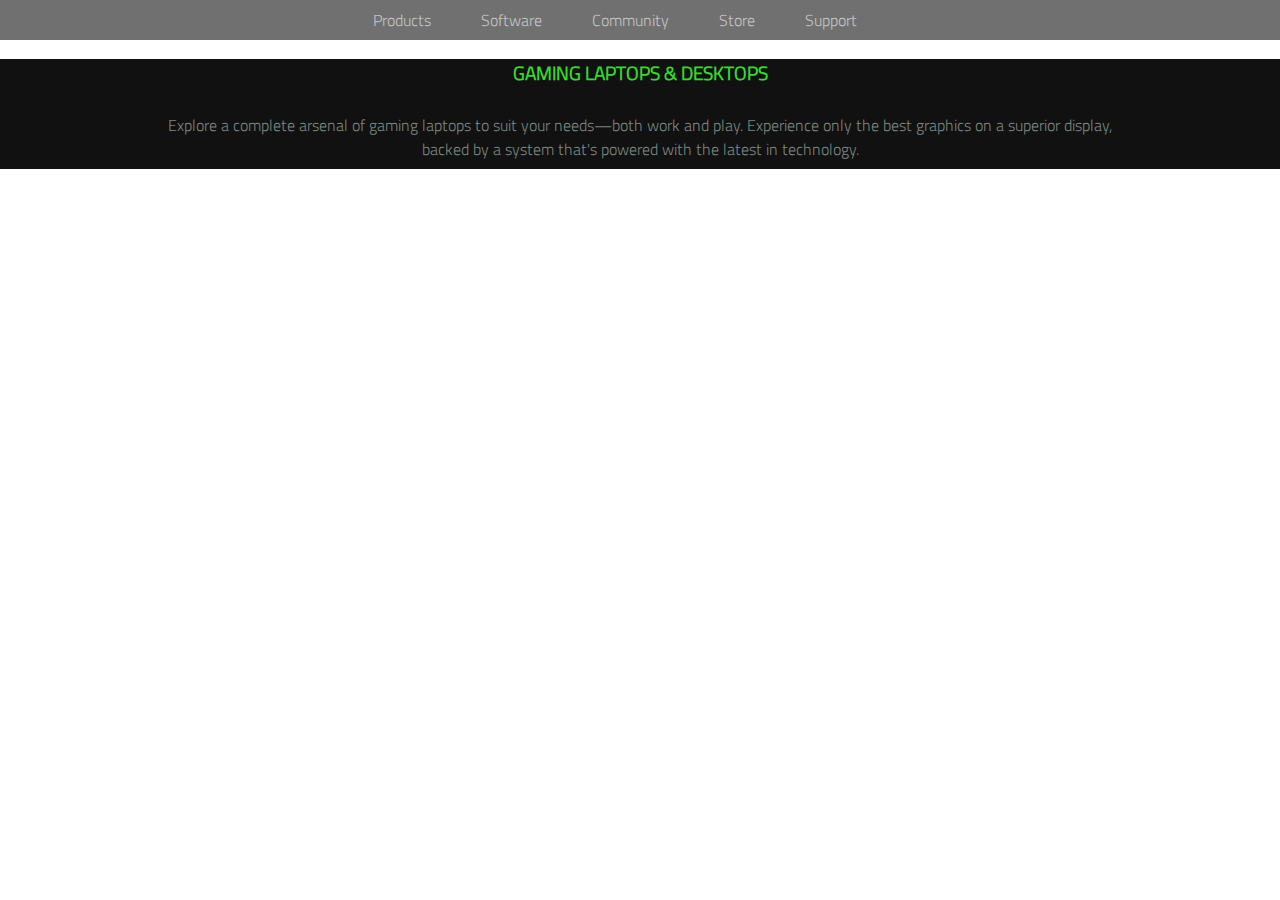
==== index.html @ 6278bfaf "Add files via upload" ====
<!doctype html>
<html>
	<head>
		<title>Game Store</title>
		<link rel="stylesheet" href="style.css">
	</head>

	<body>
		<div class="navbar">
			<a href="#">Products</a>
			<a href="#">Software</a>
			<a href="#">Community</a>
			<a href="#">Store</a>
			<a href="#">Support</a>
		</div>
		
		<div class="description">
			<h3 align="center">GAMING LAPTOPS & DESKTOPS</h3>
			<p align="center">Explore a complete arsenal of gaming laptops to suit your needs—both work and play. Experience only the best graphics on a superior display, backed by a system that's powered with the latest in technology.</p>
		</div>
		
	</body>
</html>
---- style.css ----
@font-face{
	font-family: Titilium;
	src: url(Assets/Font/TitilliumWeb-Light.ttf);
}

body{
	padding: 0;
	margin: 0;
	font-family: Titilium;
}

.navbar{
	background-color: #707070;
	display: flex;
	justify-content: center;
	padding: 8px 8px 8px 8px;
	
}

.navbar a{
	color: #C4C4C4;
	text-decoration: none;
	padding-right: 50px;
}

.description{
	font-family: Titilium;
	background-color: #111111;
}

.description h3{
	color: #39d62c;
}

.description p{
	padding: 8px 150px 8px 150px;
	color: #798881;
}
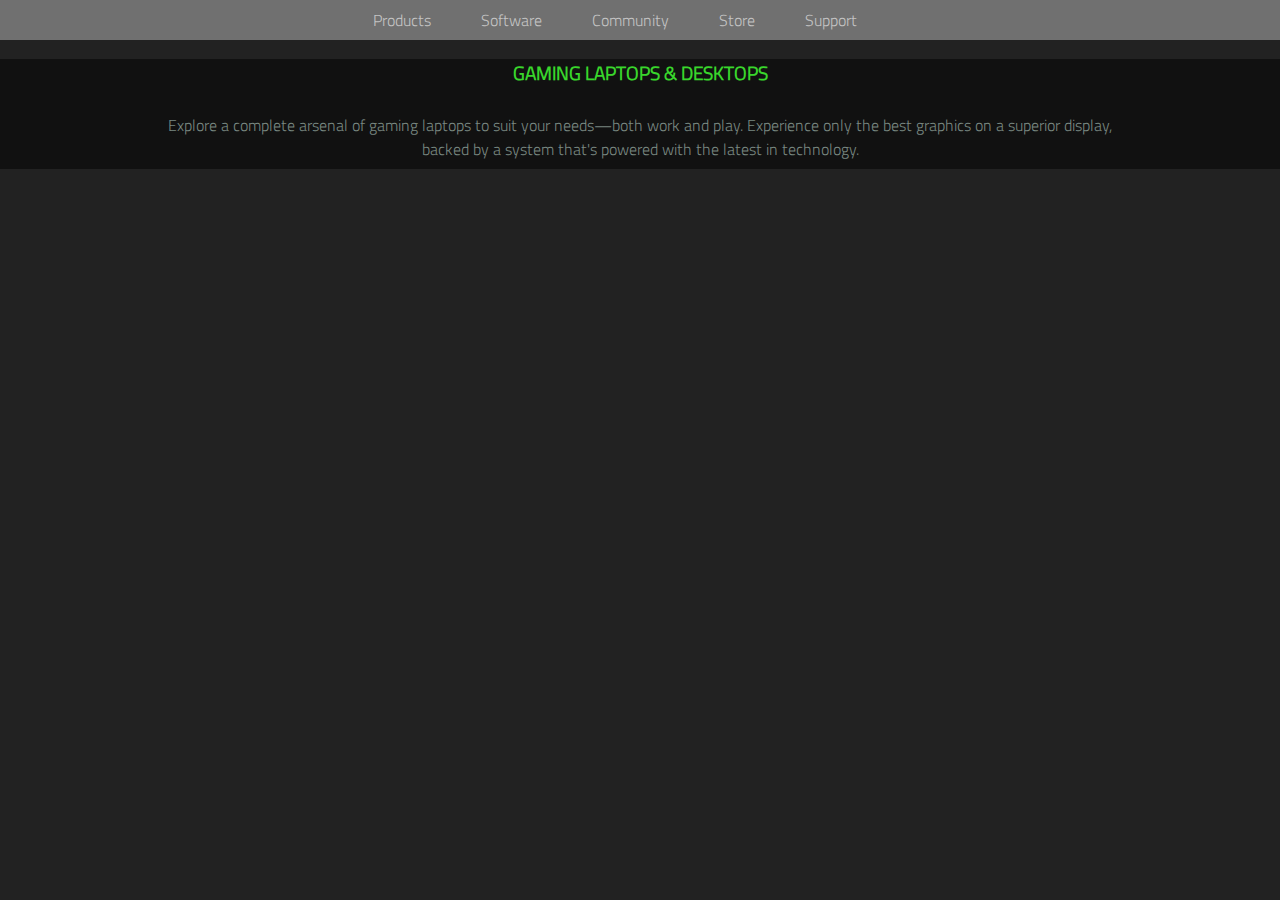
==== commit 4ec99534: "Add files via upload" ====
--- a/index.html
+++ b/index.html
@@ -5,14 +5,34 @@
 		<link rel="stylesheet" href="style.css">
 	</head>
 
-	<body>
+	<body bgcolor="#222">
 		<div class="navbar">
-			<a href="#">Products</a>
-			<a href="#">Software</a>
-			<a href="#">Community</a>
-			<a href="#">Store</a>
-			<a href="#">Support</a>
+			<div class="navbar-menu">
+				<a href="#" onClick="openNav()">Products</a>
+				<a href="#">Software</a>
+				<a href="#">Community</a>
+				<a href="#">Store</a>
+				<a href="#">Support</a>
+			</div>
+			<div id="expand"  class="navbar-menu-content">
+				<a href="#">	<img src="Assets/Icons/mouse.jpg">	</a>
+				<a href="#">	<img src="Assets/Icons/keyboard.jpg">	</a>
+				<a href="#">	<img src="Assets/Icons/mousepad.jpg">	</a>
+				<a href="#">	<img src="Assets/Icons/gamepad.jpg">	</a>
+				<a href="#">	<img src="Assets/Icons/headset.jpg">	</a>
+			</div>
 		</div>
+		<script>
+			function openNav() {
+  			document.getElementById("expand").style.height = "60%";
+			document.getElementById("expand").style.height = "100%";
+
+			}
+			
+			function closeNav() {
+  			document.getElementById("expand").style.width = "0";
+			}
+		</script>
 		
 		<div class="description">
 			<h3 align="center">GAMING LAPTOPS & DESKTOPS</h3>
--- a/style.css
+++ b/style.css
@@ -10,17 +10,40 @@
 }
 
 .navbar{
+	display: flex;
+	flex-direction: column;
 	background-color: #707070;
-	display: flex;
 	justify-content: center;
 	padding: 8px 8px 8px 8px;
 	
 }
 
-.navbar a{
+.navbar-menu{
+	display: flex;
+	justify-content: center;	
+}
+
+.navbar-menu a{
 	color: #C4C4C4;
 	text-decoration: none;
 	padding-right: 50px;
+}
+
+.navbar-menu-content{
+  display: flex;
+  justify-content: space-between;
+  height: 0%;
+  width: 0%;
+  position: fixed;
+  z-index: 1;
+  top: 40px;
+  left: 0;
+  background-color: #111;
+  overflow-x: hidden;
+  transition: 0.5s;
+  padding-top: 150px;
+	
+	
 }
 
 .description{
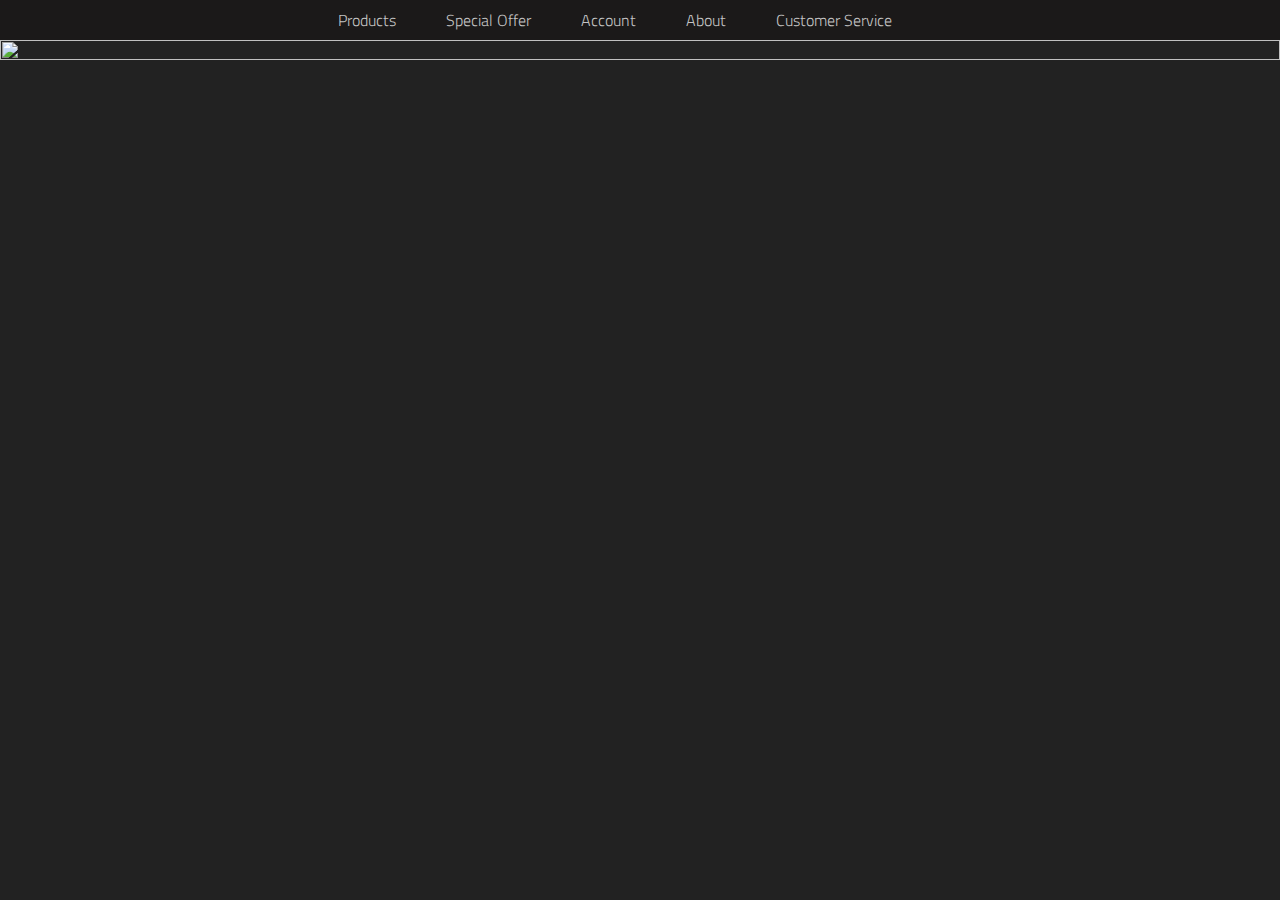
==== commit 1aceed23: "Add files via upload" ====
--- a/index.html
+++ b/index.html
@@ -9,34 +9,37 @@
 		<div class="navbar">
 			<div class="navbar-menu">
 				<a href="#" onClick="openNav()">Products</a>
-				<a href="#">Software</a>
-				<a href="#">Community</a>
-				<a href="#">Store</a>
-				<a href="#">Support</a>
+				<a href="#">Special Offer</a>
+				<a href="#">Account</a>
+				<a href="#">About</a>
+				<a href="#">Customer Service</a>
 			</div>
 			<div id="expand"  class="navbar-menu-content">
+				<div class="navbar-menu-content-item">
+				<a href="#" class="closebtn" onClick="closeNav()">&times;</a>
 				<a href="#">	<img src="Assets/Icons/mouse.jpg">	</a>
 				<a href="#">	<img src="Assets/Icons/keyboard.jpg">	</a>
 				<a href="#">	<img src="Assets/Icons/mousepad.jpg">	</a>
 				<a href="#">	<img src="Assets/Icons/gamepad.jpg">	</a>
 				<a href="#">	<img src="Assets/Icons/headset.jpg">	</a>
+				</div>
+				<div class="bottom-menu"><a href="#">	<img src="Assets/Icons/navigation-promo-banner-desktop.jpg.imgw.2400.2400.jpeg" width="100%" height="100%">	</a></div>
+				
 			</div>
 		</div>
 		<script>
 			function openNav() {
-  			document.getElementById("expand").style.height = "60%";
-			document.getElementById("expand").style.height = "100%";
-
+			document.getElementById("expand").style.width = "100%";
 			}
 			
 			function closeNav() {
-  			document.getElementById("expand").style.width = "0";
+			document.getElementById("expand").style.width = "0%";
 			}
 		</script>
 		
-		<div class="description">
-			<h3 align="center">GAMING LAPTOPS & DESKTOPS</h3>
-			<p align="center">Explore a complete arsenal of gaming laptops to suit your needs—both work and play. Experience only the best graphics on a superior display, backed by a system that's powered with the latest in technology.</p>
+		<div class="content">
+			<img src="Assets/Product/Welcome.jpg" width="100%" height="90%">
+			
 		</div>
 		
 	</body>
--- a/style.css
+++ b/style.css
@@ -9,10 +9,19 @@
 	font-family: Titilium;
 }
 
+parallax {
+  background-image: url("img_parallax.jpg");
+  min-height: 500px; 
+  background-attachment: fixed;
+  background-position: center;
+  background-repeat: no-repeat;
+  background-size: cover;
+}
+
 .navbar{
 	display: flex;
 	flex-direction: column;
-	background-color: #707070;
+	background-color: #1B1919;
 	justify-content: center;
 	padding: 8px 8px 8px 8px;
 	
@@ -31,9 +40,9 @@
 
 .navbar-menu-content{
   display: flex;
-  justify-content: space-between;
-  height: 0%;
-  width: 0%;
+  flex-direction: column;
+  height: 100%;
+  width:  0%;
   position: fixed;
   z-index: 1;
   top: 40px;
@@ -42,8 +51,24 @@
   overflow-x: hidden;
   transition: 0.5s;
   padding-top: 150px;
+}
+
+.navbar-menu-content-item{
+	display: flex;
+	justify-content: space-around;
 	
-	
+}
+
+.navbar-menu-content .bottom-menu{
+	padding-top: 100px;
+}
+
+.navbar-menu-content .closebtn{
+  position: absolute;
+  top: 0;
+  right: 0px;
+  font-size: 36px;
+  text-decoration: none;
 }
 
 .description{
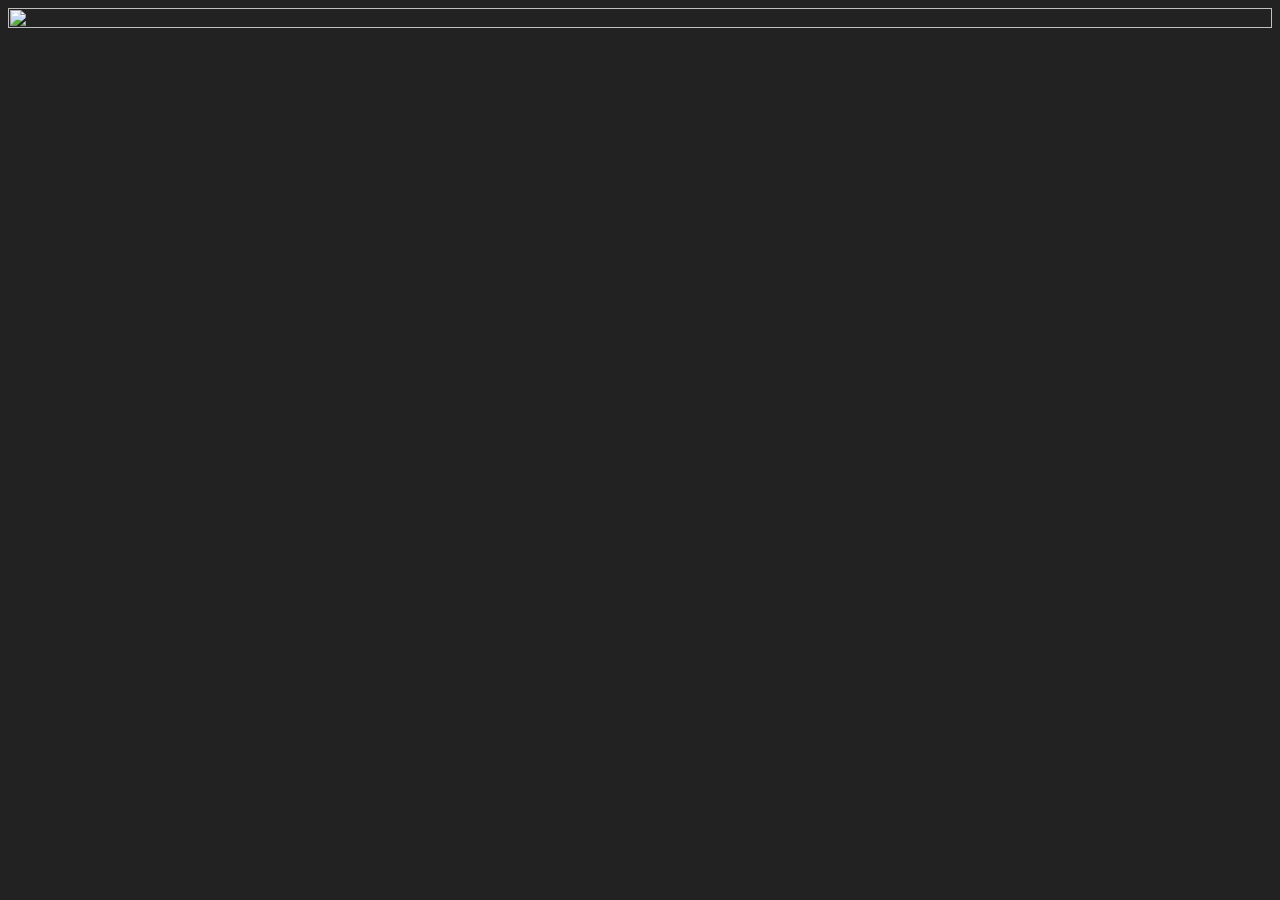
==== commit 52e7a5d4: "Add files via upload" ====
--- a/index.html
+++ b/index.html
@@ -2,43 +2,26 @@
 <html>
 	<head>
 		<title>Game Store</title>
-		<link rel="stylesheet" href="style.css">
-	</head>
+		<link rel="stylesheet" href="Css/navbar.css">
+		<script src="jquery-3.3.1.js"></script>
+</head>
 
 	<body bgcolor="#222">
-		<div class="navbar">
-			<div class="navbar-menu">
-				<a href="#" onClick="openNav()">Products</a>
-				<a href="#">Special Offer</a>
-				<a href="#">Account</a>
-				<a href="#">About</a>
-				<a href="#">Customer Service</a>
-			</div>
-			<div id="expand"  class="navbar-menu-content">
-				<div class="navbar-menu-content-item">
-				<a href="#" class="closebtn" onClick="closeNav()">&times;</a>
-				<a href="#">	<img src="Assets/Icons/mouse.jpg">	</a>
-				<a href="#">	<img src="Assets/Icons/keyboard.jpg">	</a>
-				<a href="#">	<img src="Assets/Icons/mousepad.jpg">	</a>
-				<a href="#">	<img src="Assets/Icons/gamepad.jpg">	</a>
-				<a href="#">	<img src="Assets/Icons/headset.jpg">	</a>
-				</div>
-				<div class="bottom-menu"><a href="#">	<img src="Assets/Icons/navigation-promo-banner-desktop.jpg.imgw.2400.2400.jpeg" width="100%" height="100%">	</a></div>
-				
-			</div>
-		</div>
+		
+<!--		Navigation Bar -->
+		<div id="navbar-placeholder">
+	</div>
+		
 		<script>
-			function openNav() {
-			document.getElementById("expand").style.width = "100%";
-			}
+			$(function(){
+  				$("#navbar-placeholder").load("navbar.html");
+			});
+		</script>
+<!--	End of Navigation Bar	-->
+		
+	<div class="content">
+			<img src="Assets/Product/Welcome.jpg" width="100%" height="90%">
 			
-			function closeNav() {
-			document.getElementById("expand").style.width = "0%";
-			}
-		</script>
-		
-		<div class="content">
-			<img src="Assets/Product/Welcome.jpg" width="100%" height="90%">
 			
 		</div>
 		
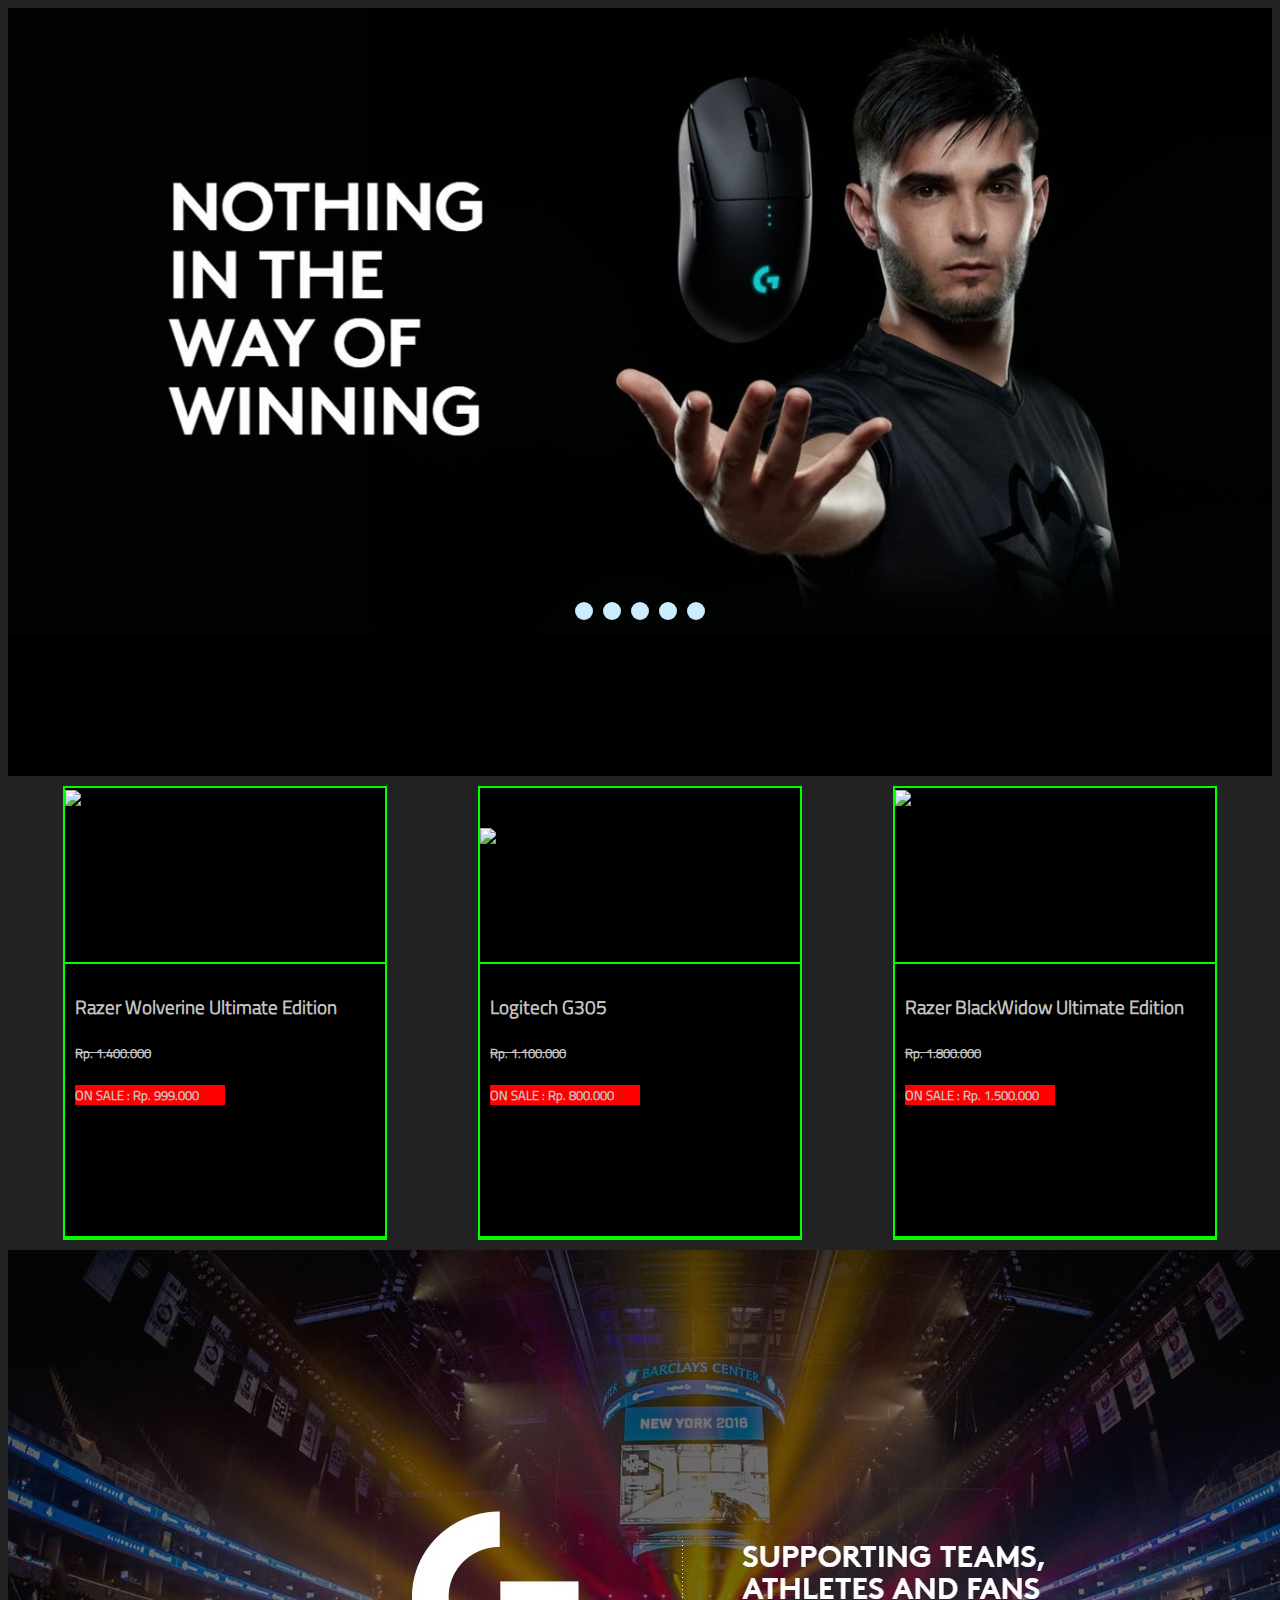
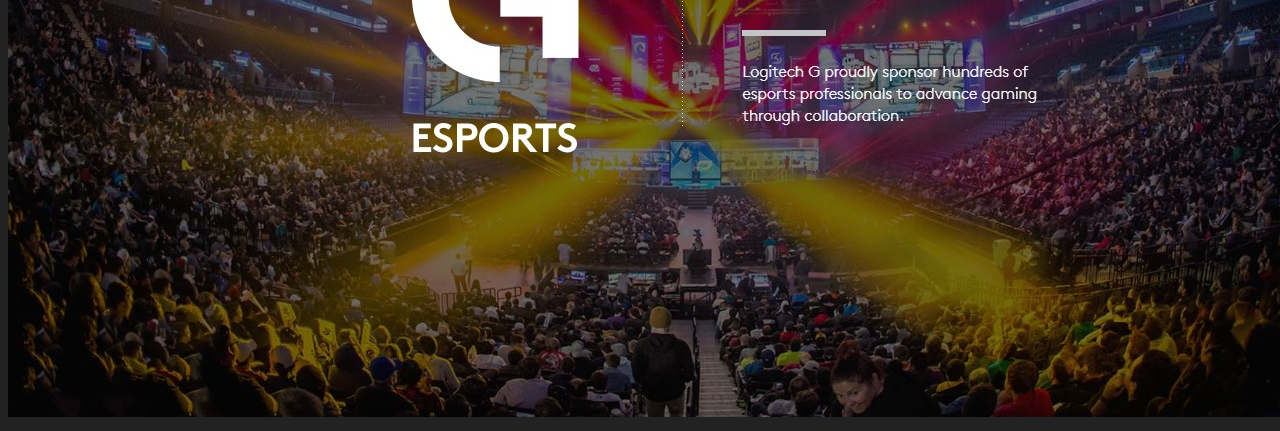
==== commit 68a7440d: "first commit" ====
--- a/index.html
+++ b/index.html
@@ -2,8 +2,53 @@
 <html>
 	<head>
 		<title>Game Store</title>
-		<link rel="stylesheet" href="Css/navbar.css">
 		<script src="jquery-3.3.1.js"></script>
+		<link rel="stylesheet" type="text/css" href="css/style.css">
+		<link rel="stylesheet" type="text/css" href="css/navbar.css">
+		<link rel="stylesheet" type="text/css" href="css/effect.css">
+
+	<style type="text/css">
+		@font-face{
+		font-family: Titilium;
+		src: url(../Assets/Font/TitilliumWeb-Light.ttf);
+		}
+		body{
+		font-family: Titilium;
+		color: #C4C4C4;
+
+		}
+		
+
+		.card-list{
+			padding: 10px;
+			display: flex;
+			flex-direction: row;
+			justify-content: space-around;
+		}
+
+		.product-card{
+			width: 320px;
+			height: 450px;
+			display: flex;
+			flex-direction: column;
+			border: solid 2px #0f0;
+		}
+
+		.product-card-top{
+			height: 300px;
+			width: 100%;
+			border-bottom: solid 2px #0f0;
+
+		}
+
+		.product-card-bottom{
+			height: 100%;
+			border-bottom: solid 2px #0f0;
+			padding-top: 10px;
+			padding-left: 10px;
+			background: black;
+		}
+	</style>
 </head>
 
 	<body bgcolor="#222">
@@ -14,16 +59,74 @@
 		
 		<script>
 			$(function(){
-  				$("#navbar-placeholder").load("navbar.html");
+  				$("#navbar-placeholder").load("pages/navbar.html");
 			});
+			
 		</script>
 <!--	End of Navigation Bar	-->
+<div class="content">
+
+
+<!--    Slideshow 				-->
+<iframe src="slider.html" style="width:1368px;height:768px;max-width:100%;overflow:hidden;border:none;padding:0;margin:0 auto;display:block;" marginheight="0" marginwidth="0"></iframe>
+<!--    End of Slideshow 		-->
+
+<!--   Product Card		-->
+<div class="card-list" style="padding-bottom: 10px;">
+<div class="product-card">
+	<div class="product-card-top" style="background: black">
+		<img src="Assets/product/Wolverine-Ultimate-Base.png">
+	</div>
+	<div class="product-card-bottom">
+		<h3> Razer Wolverine Ultimate Edition</h3>
+		<h5><strike>Rp. 1.400.000</strike></h5>
+		<h5 style="background: red; width: 150px">ON SALE : Rp. 999.000</h5>
+	</div>
+</div>
+
+<div class="product-card">
+	<div class="product-card-top" style="background: black">
+		<img src="Assets/product/g305-gallery-1.png.imgw.902.902.png" width="300px" style="padding-top: 40px">
+	</div>
+	<div class="product-card-bottom">
+		<h3> Logitech G305</h3>
+		<h5><strike>Rp. 1.100.000</strike></h5>
+		<h5 style="background: red; width: 150px">ON SALE : Rp. 800.000</h5>
+	</div>
+</div>
+
+<div class="product-card">
+	<div class="product-card-top" style="background: black">
+		<img src="Assets/product/BlackWidow-Ultimate-2017-Base.png">
+	</div>
+	<div class="product-card-bottom">
+		<h3> Razer BlackWidow Ultimate Edition</h3>
+		<h5><strike>Rp. 1.800.000</strike></h5>
+		<h5 style="background: red; width: 150px">ON SALE : Rp. 1.500.000</h5>
+	</div>
+</div>
+
+<!--   End of Product Card		-->
+
+</div>
+
+<div class="parallax-home2"></div>
+<img src="Assets/Wallpaper/Splash.jpg">
+
+
+</div>
+
+<!--		Footer -->
+		<div id="footer-placeholder">
+	</div>
 		
-	<div class="content">
-			<img src="Assets/Product/Welcome.jpg" width="100%" height="90%">
+		<script>
+			$(function(){
+  				$("#footer-placeholder").load("pages/footer.html");
+			});
 			
-			
-		</div>
+		</script>
+<!--	End of Footer	-->
 		
 	</body>
 </html>
